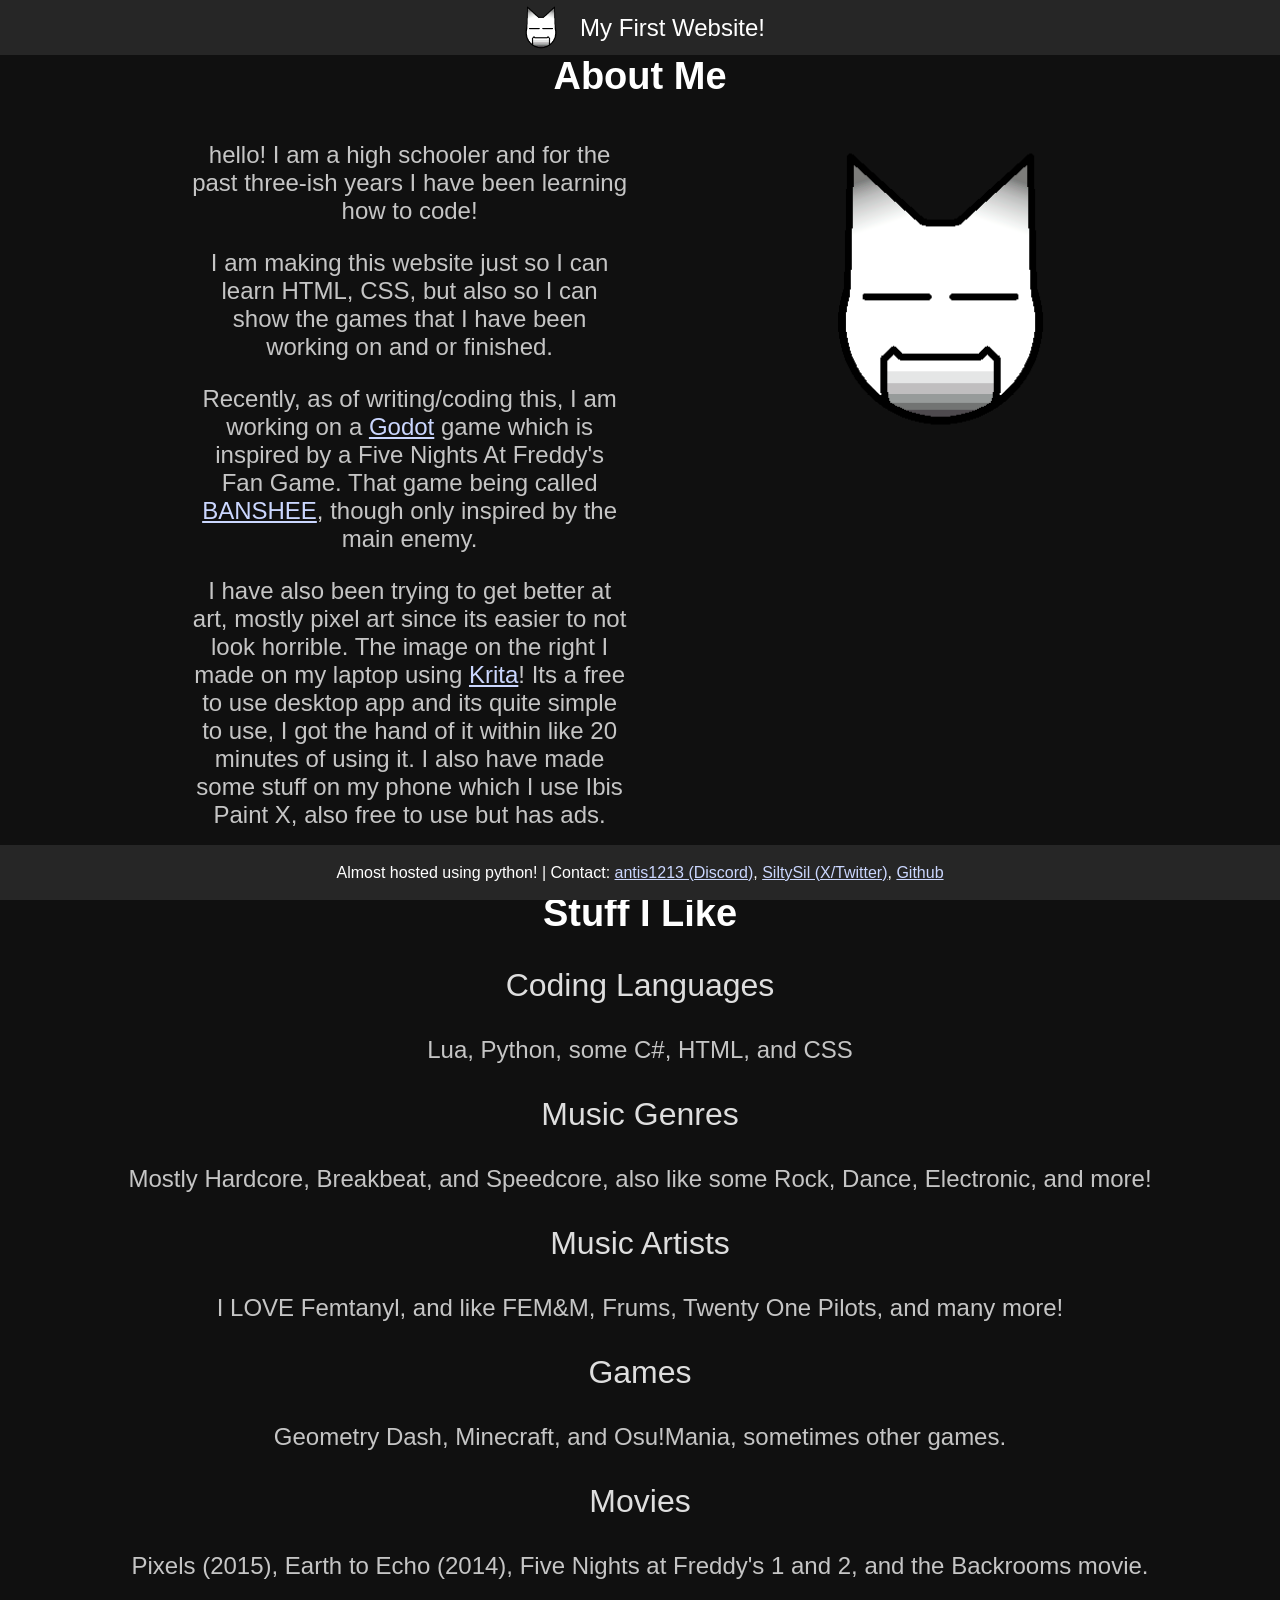
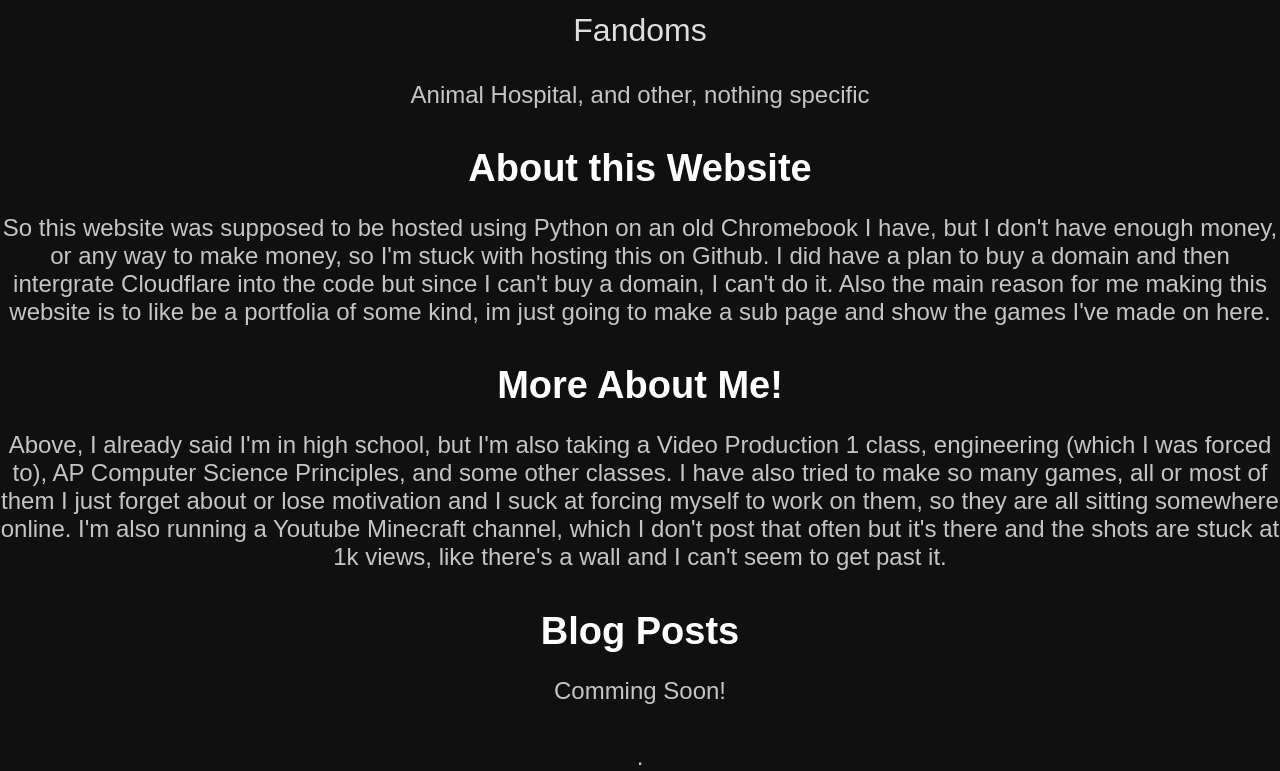
==== index.html @ 0671cbaa "Revise index.html with updated content Updated the content and structure of the index.html file, inc" ====
<!DOCTYPE html>
<html>
<head>
    <meta charset="UTF-8">
    <meta name="viewport" content="width=device-width, initial-scale=1.0">

    <link rel="stylesheet" href="home.css">

    <title>Siltrez A's Website</title>

    <meta name="description" content="My first website, made in Python!">
</head>

<body>
    <div id="top">
        <img src="images/random oc.png" alt="Website icon" id="titleIcon">
        <p>My First Website!</p>
    </div>

    <div id="main">
        <!-- about me section -->
        <p id="section_title"><strong>About Me</strong></p>
        <div id="about">
            <div id="about_left">
                <p>hello! I am a high schooler and for the past three-ish years I have been learning how to code!</p>
                <p>I am making this website just so I can learn HTML, CSS, but also so I can show the games that I have been working on and or finished.</p>
                <p>Recently, as of writing/coding this, I am working on a <a href="https://godotengine.org/" target="_blank">Godot</a> game which is inspired by a Five Nights At Freddy's Fan Game. That game being called <a href="https://kimarzuru.itch.io/banshee" target="_blank">BANSHEE</a>, though only inspired by the main enemy.</p>
                <p>I have also been trying to get better at art, mostly pixel art since its easier to not look horrible. The image on the right I made on my laptop using <a href="https://krita.org/en/" target="_blank">Krita</a>! Its a free to use desktop app and its quite simple to use, I got the hand of it within like 20 minutes of using it. I also have made some stuff on my phone which I use Ibis Paint X, also free to use but has ads.</p>
            </div>
            <div id="about_right">
                <img src="images/random oc.png" alt="random OC I made while coding this site."
                id="about_image">
            </div>
        </div>

        <!-- My favorites -->
         <div>
            <div id="small_spacer"></div>
            <p id="section_title"><strong>Stuff I Like</strong></p>

            <p id="likes_top">Coding Languages</p>
            <p id="likes_bottom">Lua, Python, some C#, HTML, and CSS</p>
            <p id="likes_top">Music Genres</p>
            <p id="likes_bottom">Mostly Hardcore, Breakbeat, and Speedcore, also like some Rock, Dance, Electronic, and more!</p>
            <p id="likes_top">Music Artists</p>
            <p id="likes_bottom">I LOVE Femtanyl, and like FEM&M, Frums, Twenty One Pilots, and many more!</p>
            <p id="likes_top">Games</p>
            <p id="likes_bottom">Geometry Dash, Minecraft, and Osu!Mania, sometimes other games.</p>
            <p id="likes_top">Movies</p>
            <p id="likes_bottom">Pixels (2015), Earth to Echo (2014), Five Nights at Freddy's 1 and 2, and the Backrooms movie.</p>
            <p id="likes_top">Fandoms</p>
            <p id="likes_bottom">Animal Hospital, and other, nothing specific</p>
         </div>

        <!-- About website -->
        <div>
            <div id="small_spacer"></div>
            <p id="section_title"><strong>About this Website</strong></p>

            <p id="about_website">So this website was supposed to be hosted using Python on an old Chromebook I have, but I don't have enough money, or any way to make money, so I'm stuck with hosting this on Github. I did have a plan to buy a domain and then intergrate Cloudflare into the code but since I can't buy a domain, I can't do it. Also the main reason for me making this website is to like be a portfolia of some kind, im just going to make a sub page and show the games I've made on here.</p>
        </div>
        <!-- more about me -->
        <div>
            <div id="small_spacer"></div>
            <p id="section_title"><strong>More About Me!</strong></p>

            <p id="likes_bottom">Above, I already said I'm in high school, but I'm also taking a Video Production 1 class, engineering (which I was forced to), AP Computer Science Principles, and some other classes. I have also tried to make so many games, all or most of them I just forget about or lose motivation and I suck at forcing myself to work on them, so they are all sitting somewhere online. I'm also running a Youtube Minecraft channel, which I don't post that often but it's there and the shots are stuck at 1k views, like there's a wall and I can't seem to get past it.</p>
        </div>

         <!-- blog posts -->
        <div>
            <div id="small_spacer"></div>
            <p id="section_title"><strong>Blog Posts</strong></p>
            <p id="coming_soon">Comming Soon!</p>
        </div>
        <div id="small_spacer"></div>
        <p>.</p>
    </div>

    <div id="bottom">
        <p>Almost hosted using python! | Contact: <a href="https://discord.com/users/1342508333332172936" target="_blank">antis1213 (Discord)</a>, <a href="https://x.com/SiltySil" target="_blank">SiltySil (X/Twitter)</a>, <a href="https://github.com/siltreza-code" target="_blank">Github</a></p>
    </div>
</body>

</html>
---- home.css ----
html {
    margin: 0;
    padding: 0;
    height: 100%;
    width: 100%;
    text-align: center;
}

body {
    margin: 0;
    padding: 0;

    font-family: 'Lucida Sans', 'Lucida Sans Regular', 'Lucida Grande', 'Lucida Sans Unicode', Geneva, Verdana, sans-serif;
}

#top {
    display: flex;
    position: fixed;
    background-color: #262626;
    color: white;
    z-index: 1000;

    top: 0;
    left: 0;
    width: 100%;
    height: 55px;

    align-items: center;
    justify-content: center;
    font-size: 24px;
}

#titleIcon {
    height: 95%;
    width: auto;
    margin-right: 1%;
}

#main {
    background-color: #101010;

    margin-top: 55px;
    margin-bottom: 55px;
    left: 0;
    width: 100%;

    font-size: 24px;
    color: #c5c5c5;
}

#about {
    display: flex;
    align-items: flex-start;
    width: 100%;
}

#about_left {
    margin-left: 15%;
    max-width: 34%;
}

#about_right {
    width: 49%;
    height: auto;
}

#about_image {
    width: 55%;
    height: auto;
}

#bottom {
    display: flex;
    position: fixed;
    background-color: #262626;
    color: white;
    z-index: 1000;

    bottom: 0;
    left: 0;
    width: 100%;
    height: 55px;

    align-items: center;
    justify-content: center;
    font-size: 16px;
}

#spacer {
    margin-top: 8%;
    margin-bottom: 8%;
}

#small_spacer {
    margin-top: 3%;
    margin-bottom: 3%;
}

#comming_soon {
    font-size: 24px;
    margin-bottom: 10%;
    color: #c5c5c5;
}

#section_title {
    font-size: 38px;
    color: #ffffff;

    margin-top: 1.5%;
    margin-bottom: 1.5%;
}

#likes_top {
    color: #dedede;
    font-size: 32px;
}

#likes_bottom {
    color: #c5c5c5;
    font-size: 24px;
}

a {
    color: rgb(203, 215, 255);
}
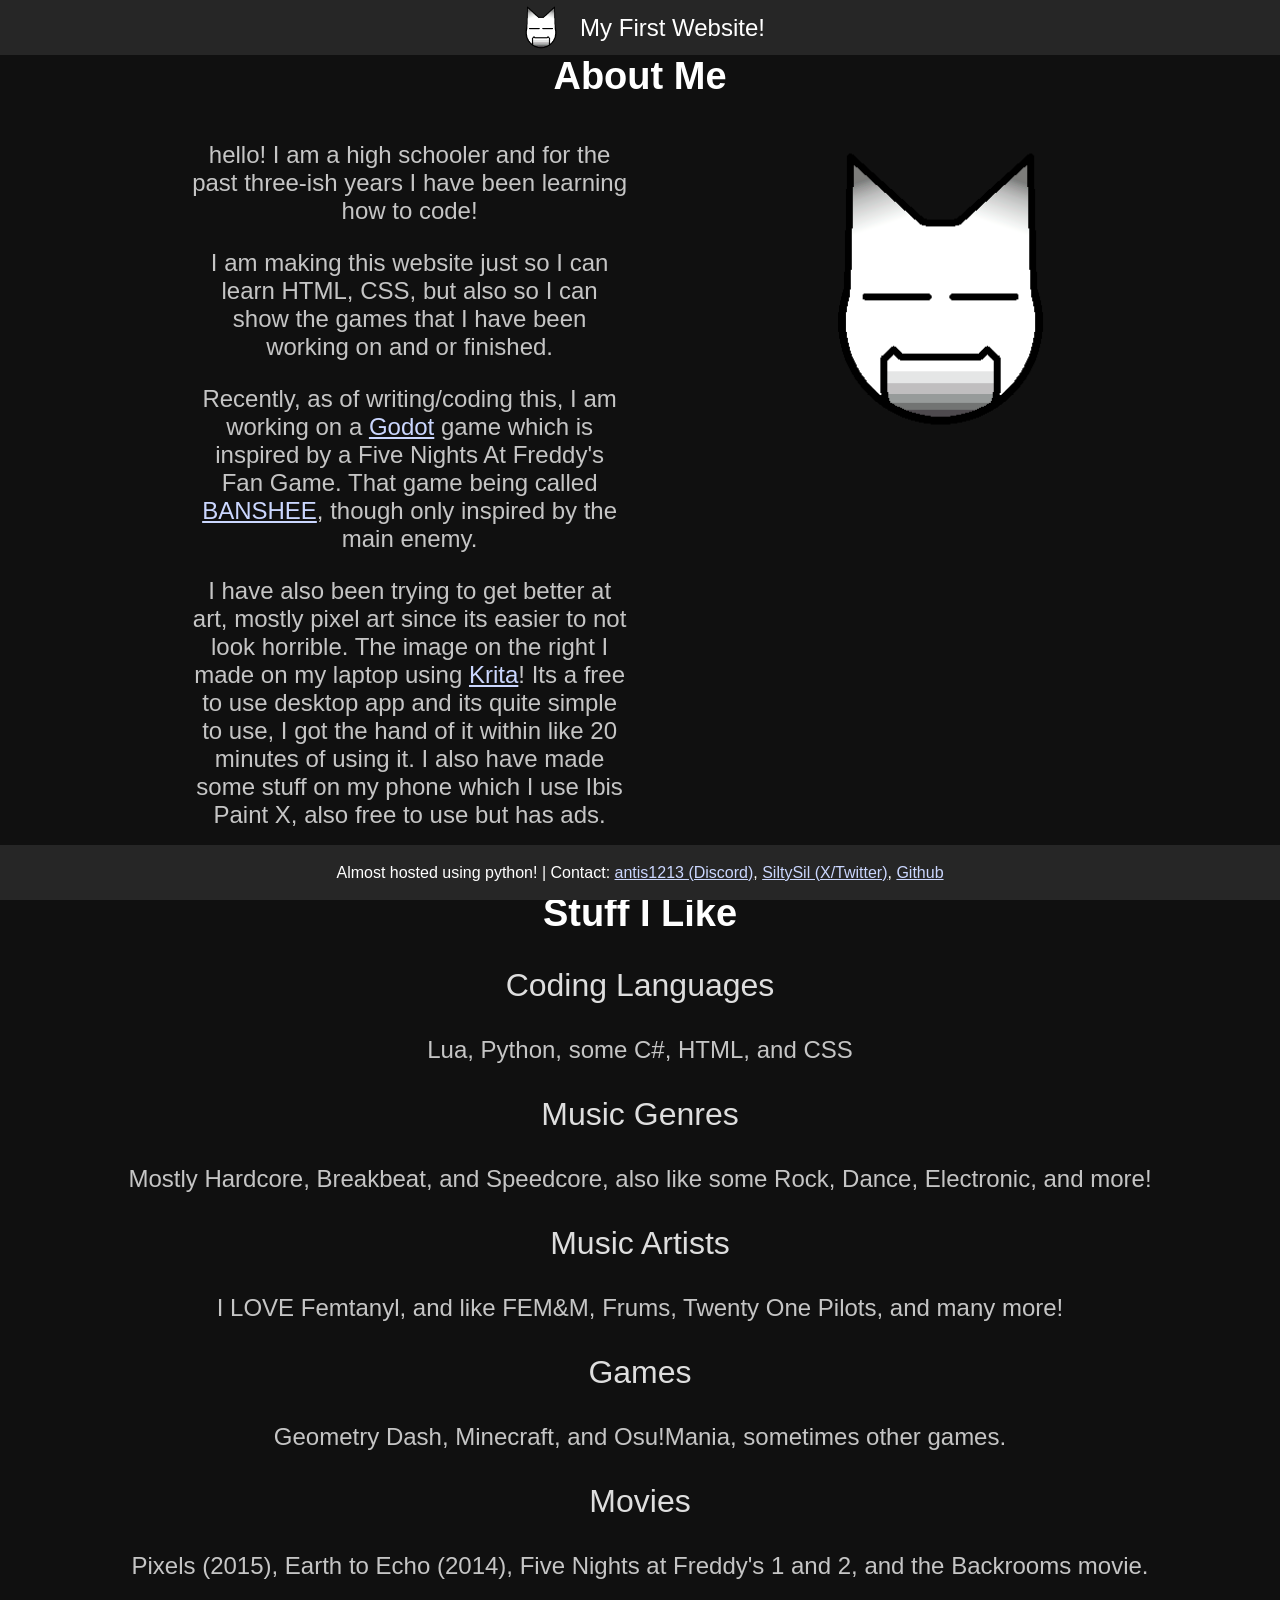
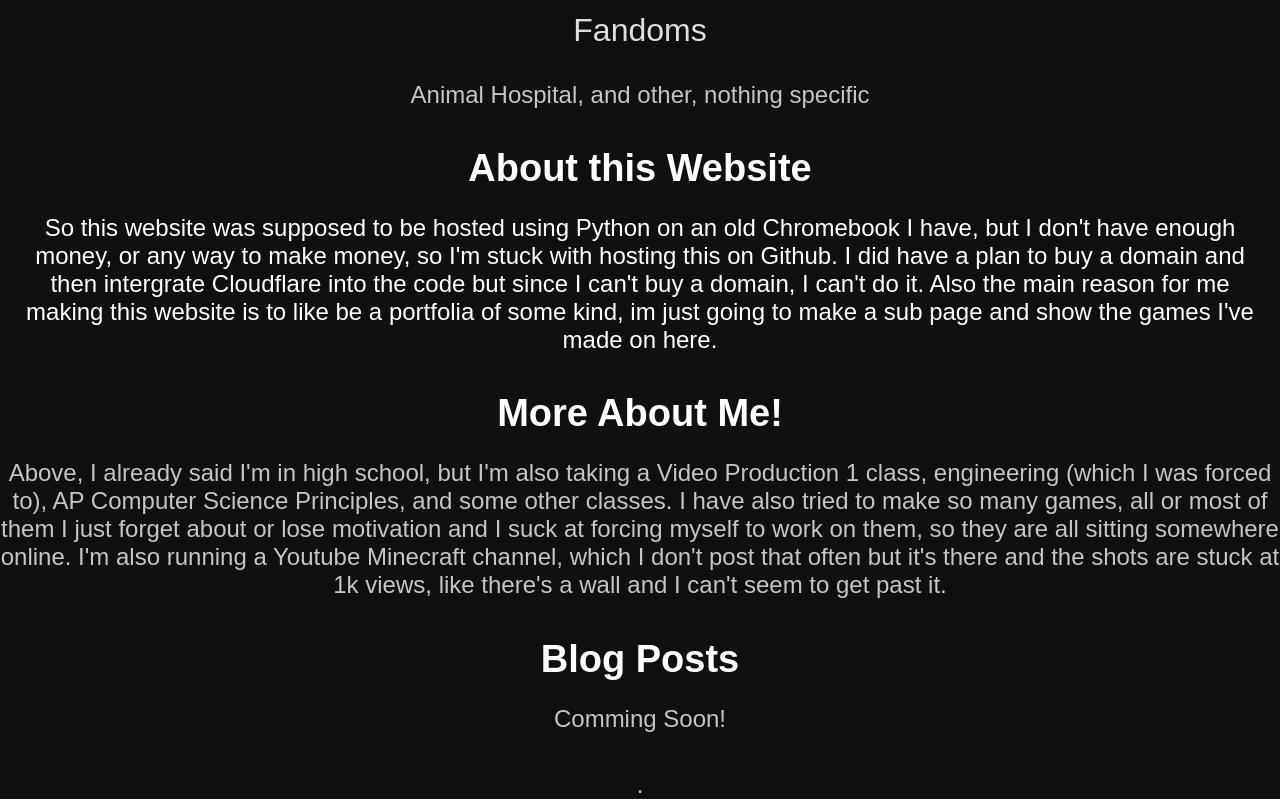
==== commit c6b5b7db: "added some small stuff" ====
--- a/index.html
+++ b/index.html
@@ -4,11 +4,11 @@
     <meta charset="UTF-8">
     <meta name="viewport" content="width=device-width, initial-scale=1.0">
 
-    <link rel="stylesheet" href="home.css">
+    <link rel="stylesheet" href="index.css">
 
     <title>Siltrez A's Website</title>
 
-    <meta name="description" content="My first website, made in Python!">
+    <meta name="description" content="My first website, made for me">
 </head>
 
 <body>
--- a/index.css
+++ b/index.css
@@ -0,0 +1,131 @@
+html {
+    margin: 0;
+    padding: 0;
+    height: 100%;
+    width: 100%;
+    text-align: center;
+}
+
+body {
+    margin: 0;
+    padding: 0;
+
+    font-family: 'Lucida Sans', 'Lucida Sans Regular', 'Lucida Grande', 'Lucida Sans Unicode', Geneva, Verdana, sans-serif;
+}
+
+#top {
+    display: flex;
+    position: fixed;
+    background-color: #262626;
+    color: white;
+    z-index: 1000;
+
+    top: 0;
+    left: 0;
+    width: 100%;
+    height: 55px;
+
+    align-items: center;
+    justify-content: center;
+    font-size: 24px;
+}
+
+#titleIcon {
+    height: 95%;
+    width: auto;
+    margin-right: 1%;
+}
+
+#main {
+    background-color: #101010;
+
+    margin-top: 55px;
+    margin-bottom: 55px;
+    left: 0;
+    width: 100%;
+
+    font-size: 24px;
+    color: #c5c5c5;
+}
+
+#about {
+    display: flex;
+    align-items: flex-start;
+    width: 100%;
+}
+
+#about_left {
+    margin-left: 15%;
+    max-width: 34%;
+}
+
+#about_right {
+    width: 49%;
+    height: auto;
+}
+
+#about_image {
+    width: 55%;
+    height: auto;
+}
+
+#bottom {
+    display: flex;
+    position: fixed;
+    background-color: #262626;
+    color: white;
+    z-index: 1000;
+
+    bottom: 0;
+    left: 0;
+    width: 100%;
+    height: 55px;
+
+    align-items: center;
+    justify-content: center;
+    font-size: 16px;
+}
+
+#spacer {
+    margin-top: 8%;
+    margin-bottom: 8%;
+}
+
+#small_spacer {
+    margin-top: 3%;
+    margin-bottom: 3%;
+}
+
+#comming_soon {
+    font-size: 24px;
+    margin-bottom: 10%;
+    color: #c5c5c5;
+}
+
+#section_title {
+    font-size: 38px;
+    color: #ffffff;
+
+    margin-top: 1.5%;
+    margin-bottom: 1.5%;
+}
+
+#likes_top {
+    color: #dedede;
+    font-size: 32px;
+}
+
+#likes_bottom {
+    color: #c5c5c5;
+    font-size: 24px;
+}
+
+#about_website {
+    color: #ffffff;
+    margin-left: 1.5%;
+    margin-right: 1.5%;
+}
+
+a {
+    color: rgb(203, 215, 255);
+}
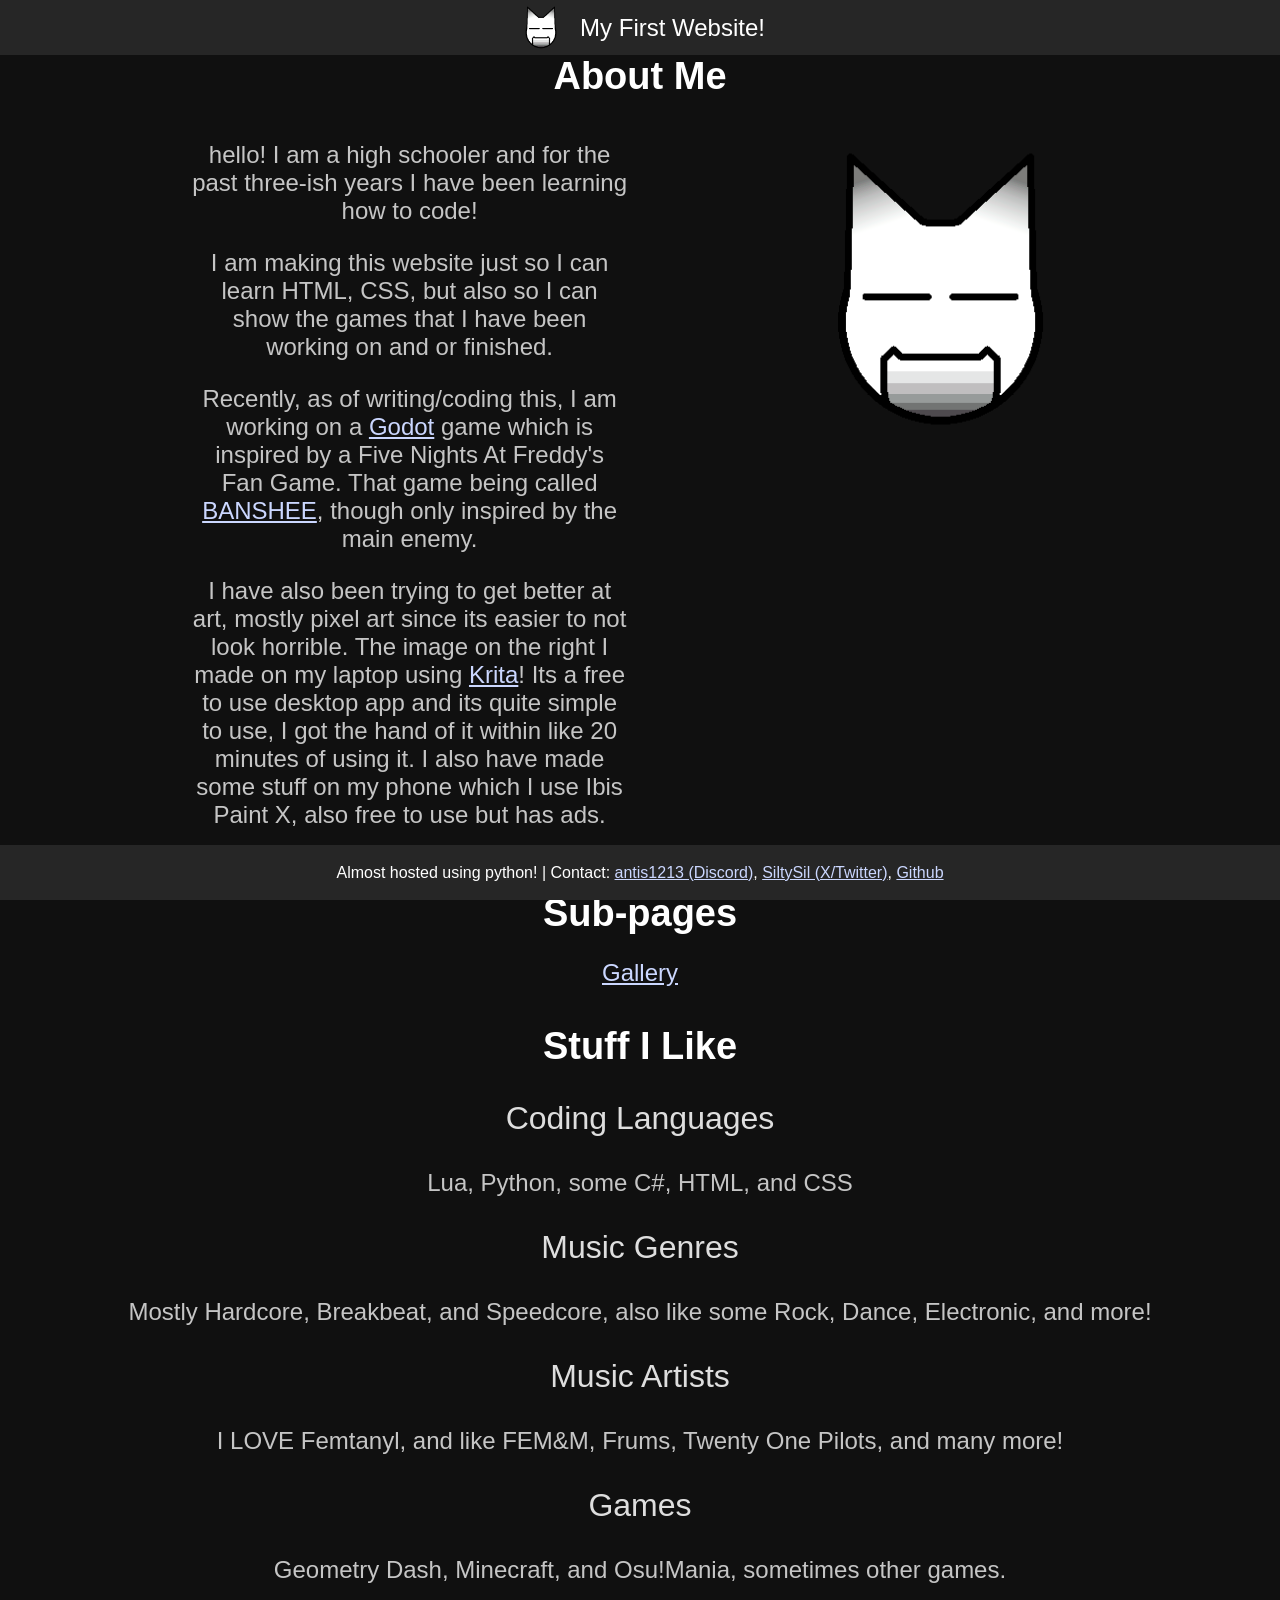
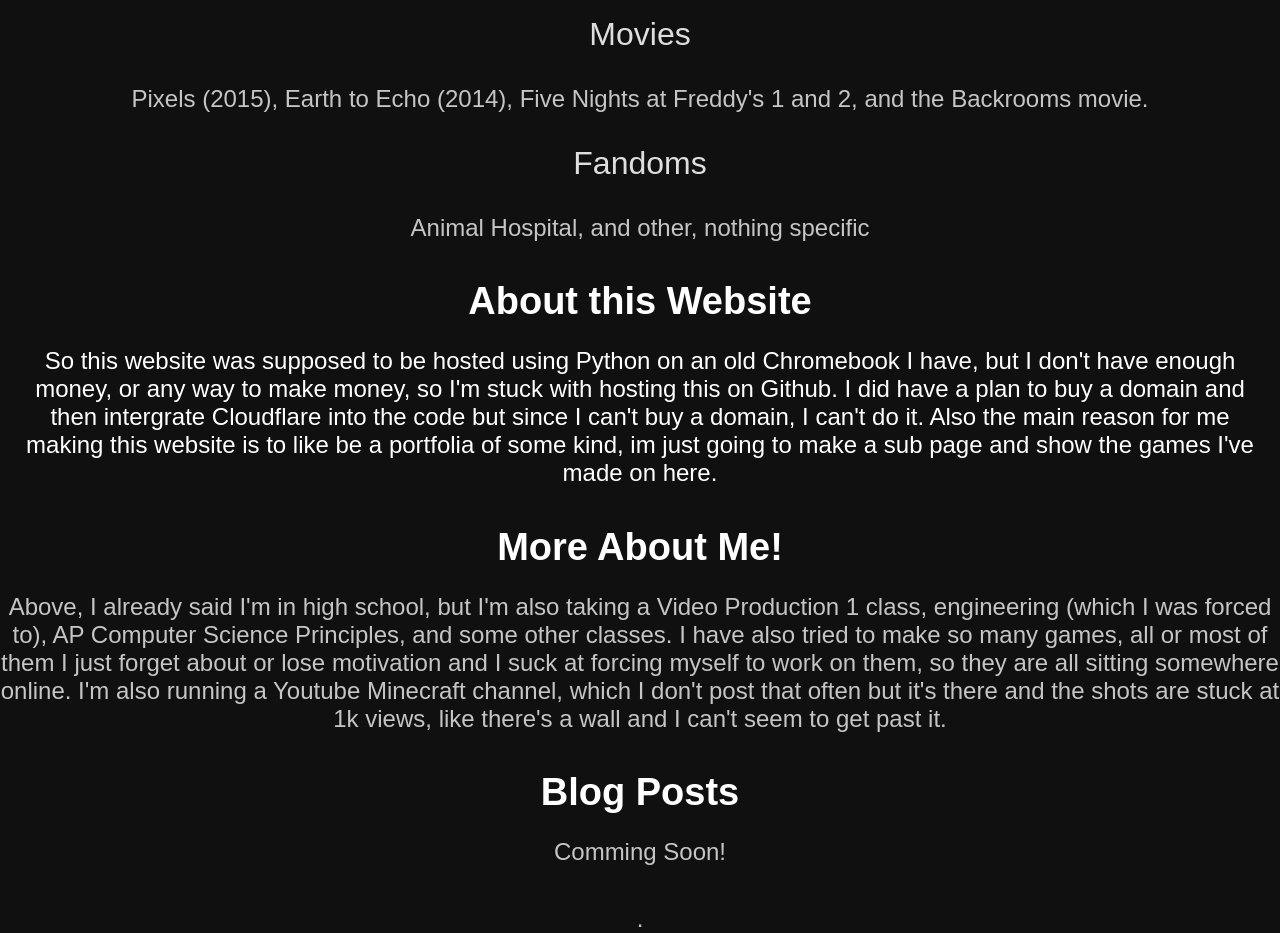
==== commit d749dfab: "updated more of it" ====
--- a/index.html
+++ b/index.html
@@ -31,6 +31,14 @@
                 <img src="images/random oc.png" alt="random OC I made while coding this site."
                 id="about_image">
             </div>
+        </div>
+
+        <!-- Sub pages -->
+        <div>
+            <div id="small_spacer"></div>
+            <p id="section_title"><strong>Sub-pages</strong></p>
+            
+            <p><a href="./gallery/">Gallery</a></p>
         </div>
 
         <!-- My favorites -->
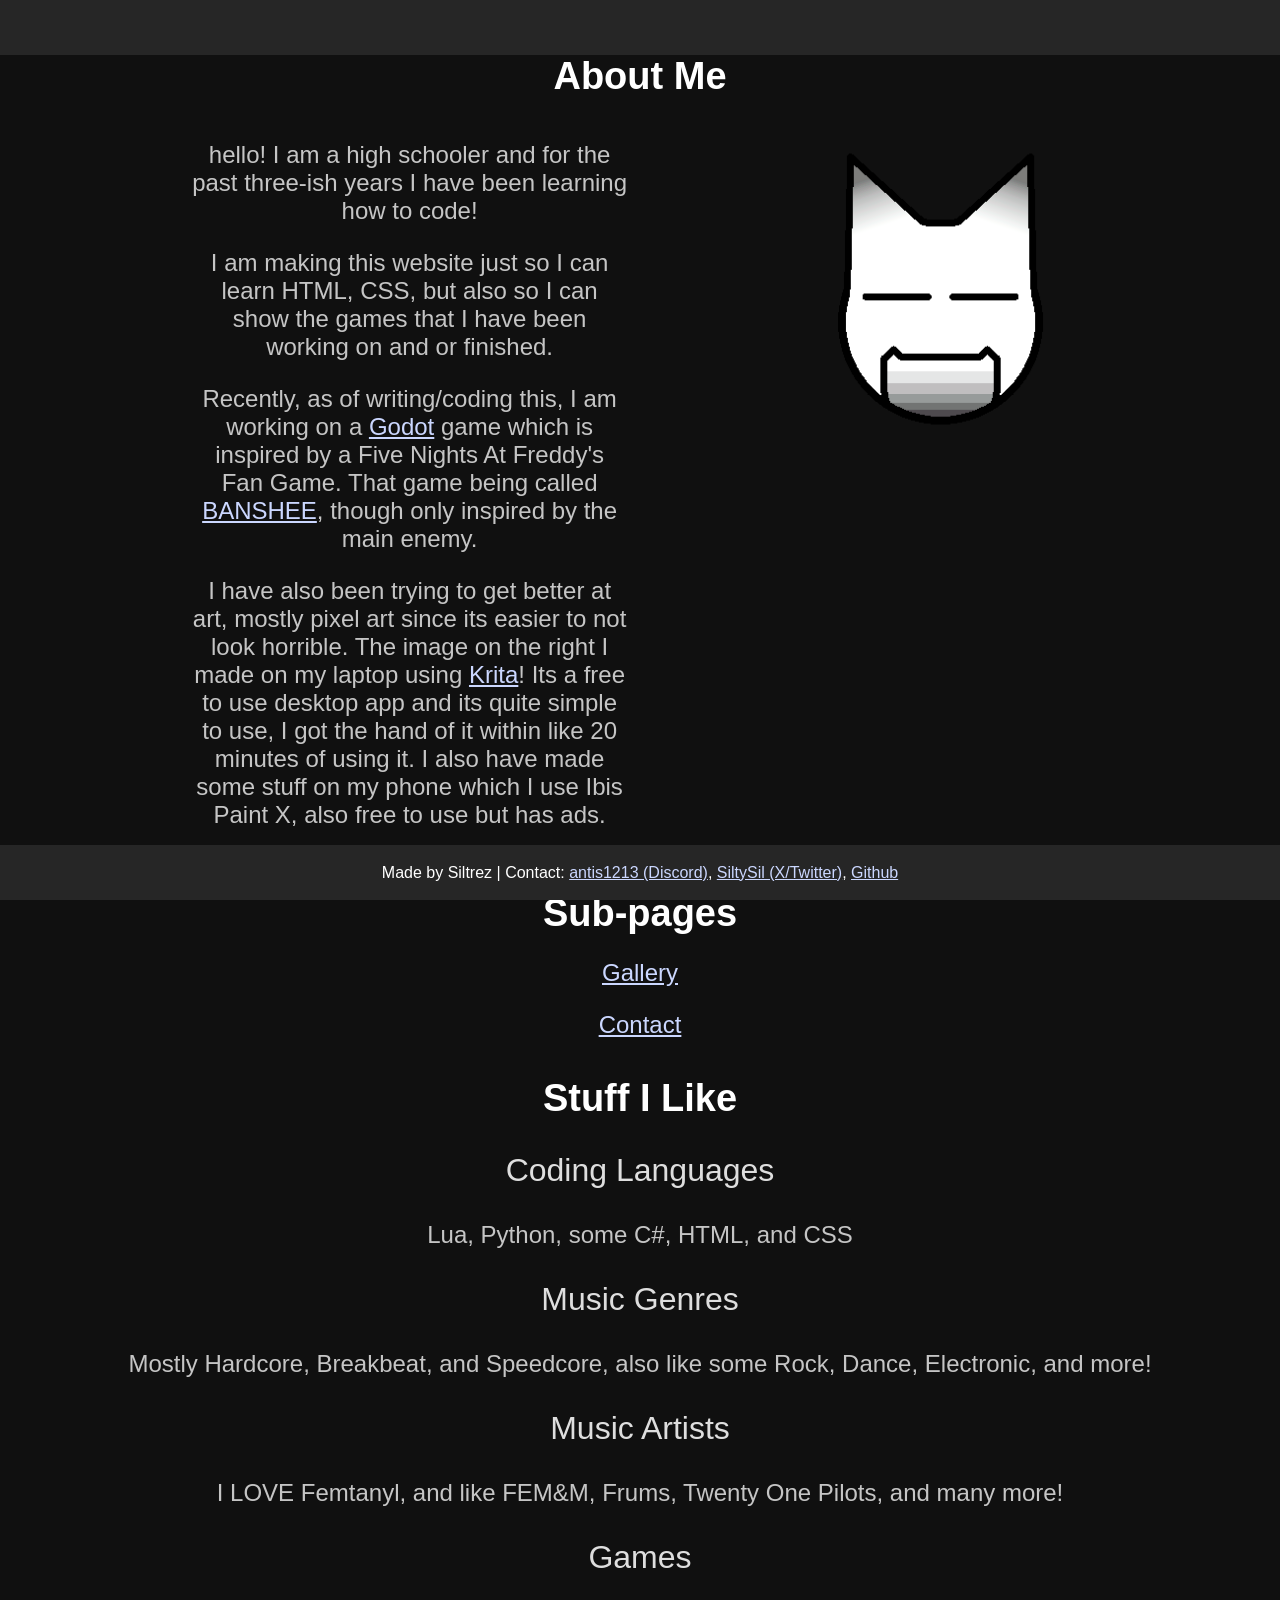
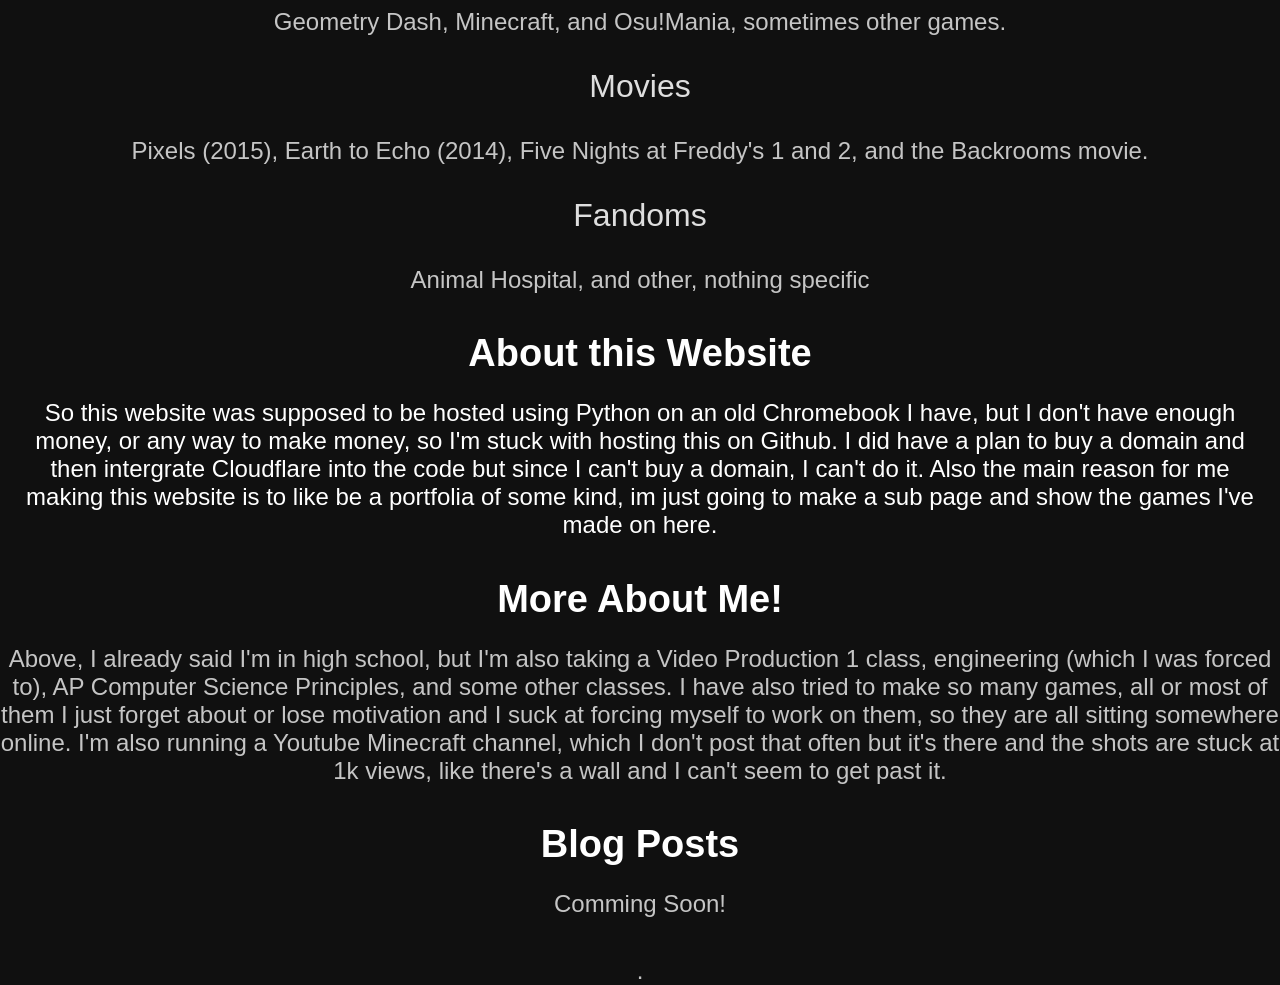
==== commit 1eefe9e0: "updated contact form and some small additions" ====
--- a/index.html
+++ b/index.html
@@ -13,8 +13,6 @@
 
 <body>
     <div id="top">
-        <img src="images/random oc.png" alt="Website icon" id="titleIcon">
-        <p>My First Website!</p>
     </div>
 
     <div id="main">
@@ -39,6 +37,7 @@
             <p id="section_title"><strong>Sub-pages</strong></p>
             
             <p><a href="./gallery/">Gallery</a></p>
+            <p><a href="./contact/">Contact</a></p>
         </div>
 
         <!-- My favorites -->
@@ -86,7 +85,7 @@
     </div>
 
     <div id="bottom">
-        <p>Almost hosted using python! | Contact: <a href="https://discord.com/users/1342508333332172936" target="_blank">antis1213 (Discord)</a>, <a href="https://x.com/SiltySil" target="_blank">SiltySil (X/Twitter)</a>, <a href="https://github.com/siltreza-code" target="_blank">Github</a></p>
+        <p>Made by Siltrez | Contact: <a href="https://discord.com/users/1342508333332172936" target="_blank">antis1213 (Discord)</a>, <a href="https://x.com/SiltySil" target="_blank">SiltySil (X/Twitter)</a>, <a href="https://github.com/siltreza-code" target="_blank">Github</a></p>
     </div>
 </body>
 
--- a/index.css
+++ b/index.css
@@ -9,6 +9,7 @@
 body {
     margin: 0;
     padding: 0;
+    color: #262626;
 
     font-family: 'Lucida Sans', 'Lucida Sans Regular', 'Lucida Grande', 'Lucida Sans Unicode', Geneva, Verdana, sans-serif;
 }
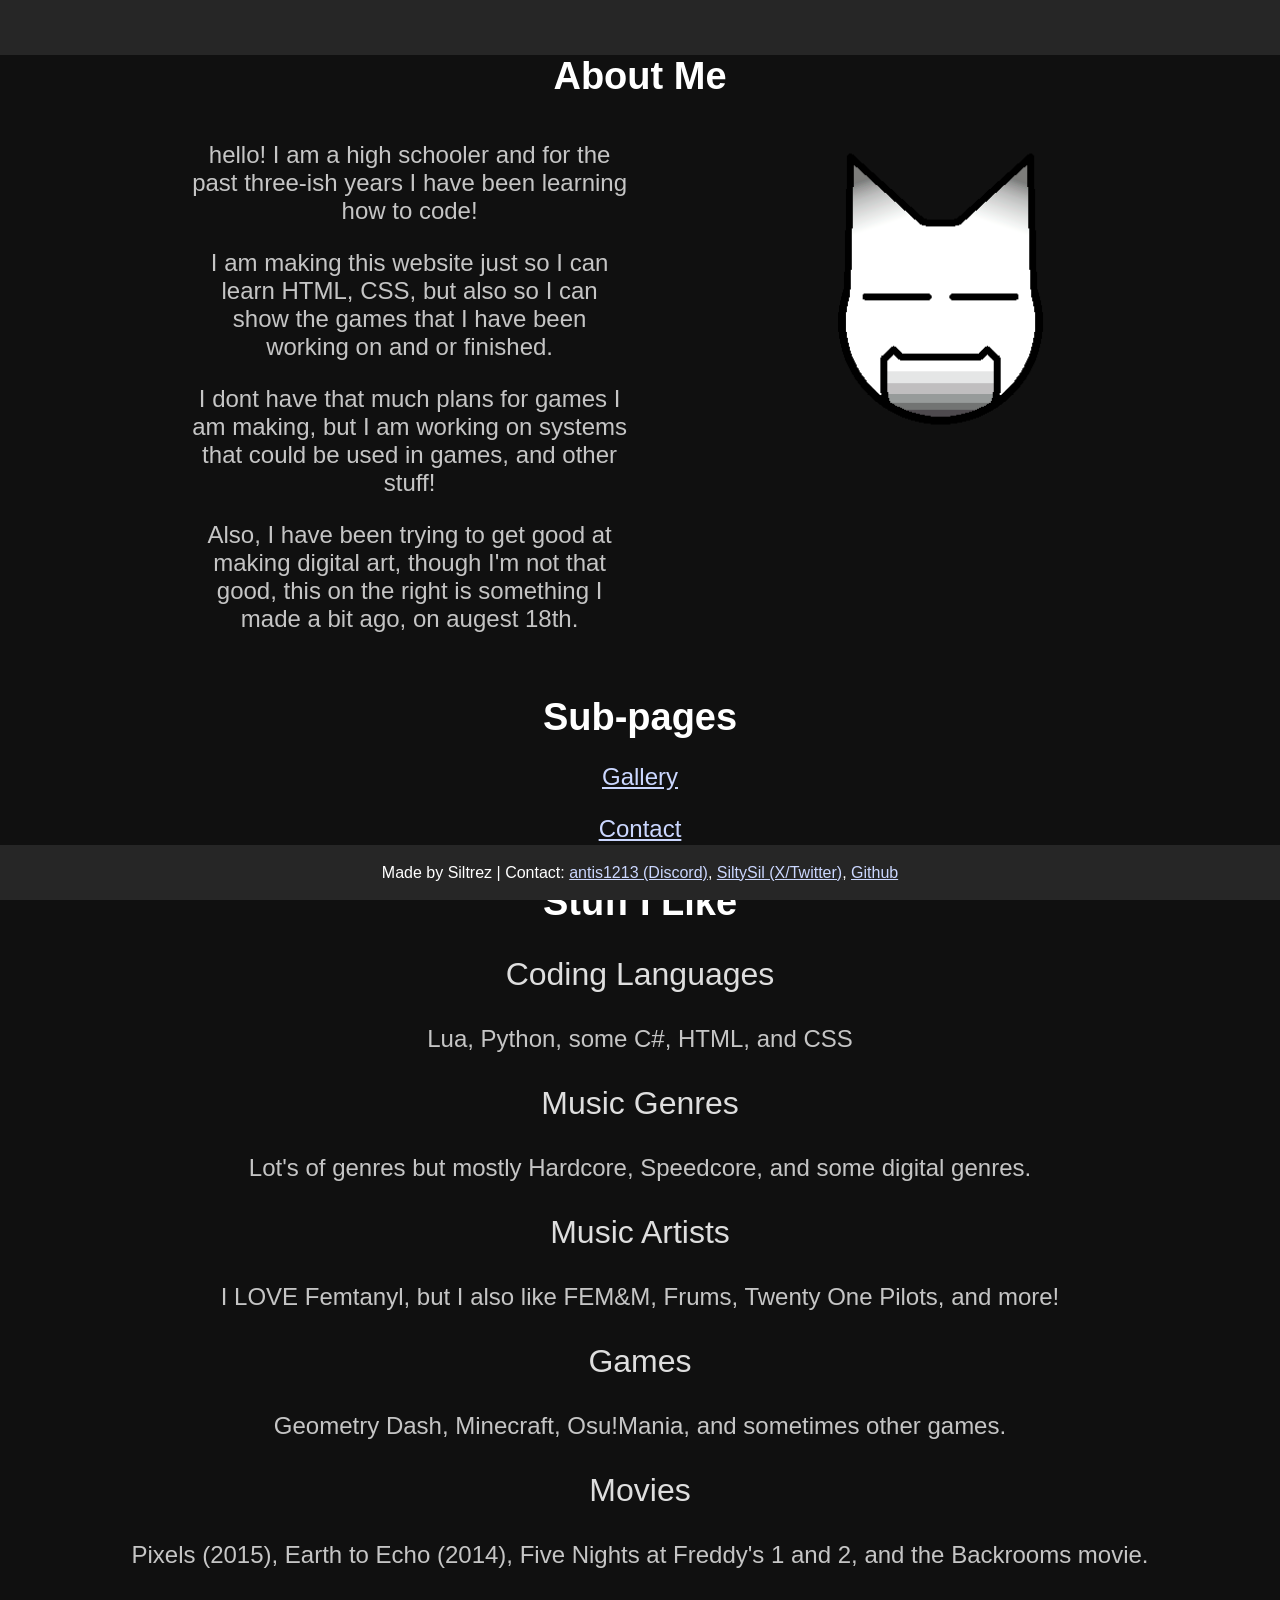
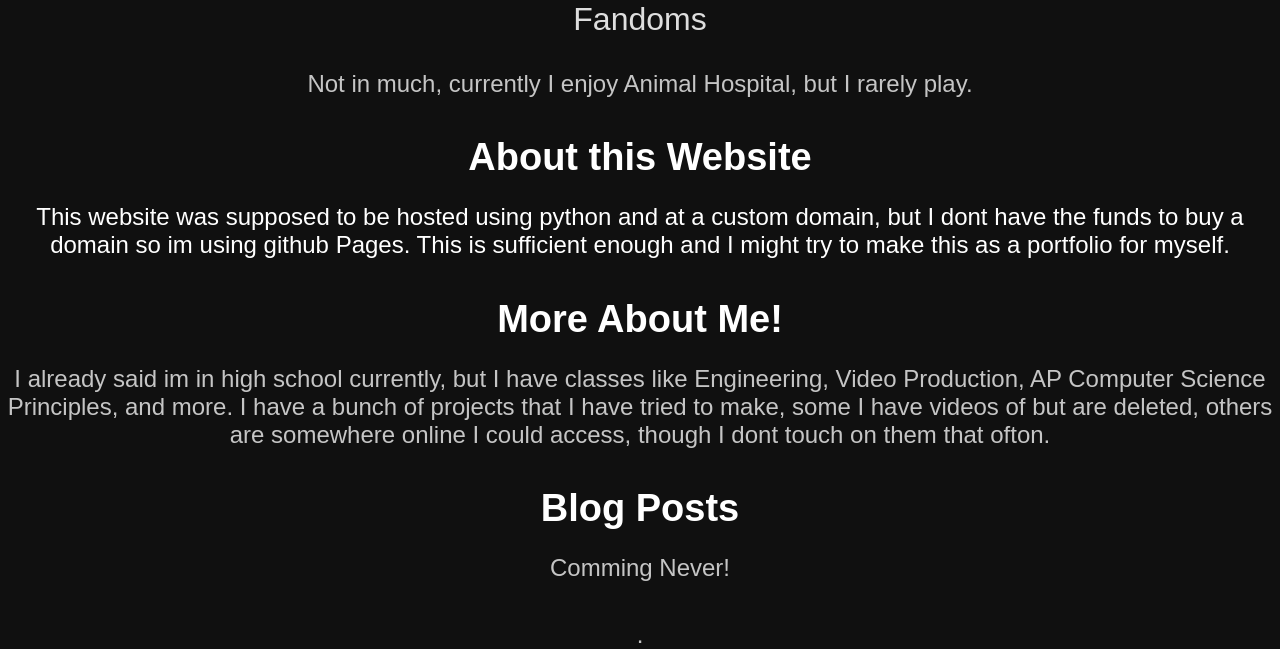
==== commit 18136f5e: "Updated home page" ====
--- a/index.html
+++ b/index.html
@@ -22,8 +22,8 @@
             <div id="about_left">
                 <p>hello! I am a high schooler and for the past three-ish years I have been learning how to code!</p>
                 <p>I am making this website just so I can learn HTML, CSS, but also so I can show the games that I have been working on and or finished.</p>
-                <p>Recently, as of writing/coding this, I am working on a <a href="https://godotengine.org/" target="_blank">Godot</a> game which is inspired by a Five Nights At Freddy's Fan Game. That game being called <a href="https://kimarzuru.itch.io/banshee" target="_blank">BANSHEE</a>, though only inspired by the main enemy.</p>
-                <p>I have also been trying to get better at art, mostly pixel art since its easier to not look horrible. The image on the right I made on my laptop using <a href="https://krita.org/en/" target="_blank">Krita</a>! Its a free to use desktop app and its quite simple to use, I got the hand of it within like 20 minutes of using it. I also have made some stuff on my phone which I use Ibis Paint X, also free to use but has ads.</p>
+                <p>I dont have that much plans for games I am making, but I am working on systems that could be used in games, and other stuff!</p>
+                <p>Also, I have been trying to get good at making digital art, though I'm not that good, this on the right is something I made a bit ago, on augest 18th.</p>
             </div>
             <div id="about_right">
                 <img src="images/random oc.png" alt="random OC I made while coding this site."
@@ -48,15 +48,15 @@
             <p id="likes_top">Coding Languages</p>
             <p id="likes_bottom">Lua, Python, some C#, HTML, and CSS</p>
             <p id="likes_top">Music Genres</p>
-            <p id="likes_bottom">Mostly Hardcore, Breakbeat, and Speedcore, also like some Rock, Dance, Electronic, and more!</p>
+            <p id="likes_bottom">Lot's of genres but mostly Hardcore, Speedcore, and some digital genres.</p>
             <p id="likes_top">Music Artists</p>
-            <p id="likes_bottom">I LOVE Femtanyl, and like FEM&M, Frums, Twenty One Pilots, and many more!</p>
+            <p id="likes_bottom">I LOVE Femtanyl, but I also like FEM&M, Frums, Twenty One Pilots, and more!</p>
             <p id="likes_top">Games</p>
-            <p id="likes_bottom">Geometry Dash, Minecraft, and Osu!Mania, sometimes other games.</p>
+            <p id="likes_bottom">Geometry Dash, Minecraft, Osu!Mania, and sometimes other games.</p>
             <p id="likes_top">Movies</p>
             <p id="likes_bottom">Pixels (2015), Earth to Echo (2014), Five Nights at Freddy's 1 and 2, and the Backrooms movie.</p>
             <p id="likes_top">Fandoms</p>
-            <p id="likes_bottom">Animal Hospital, and other, nothing specific</p>
+            <p id="likes_bottom">Not in much, currently I enjoy Animal Hospital, but I rarely play.</p>
          </div>
 
         <!-- About website -->
@@ -64,21 +64,21 @@
             <div id="small_spacer"></div>
             <p id="section_title"><strong>About this Website</strong></p>
 
-            <p id="about_website">So this website was supposed to be hosted using Python on an old Chromebook I have, but I don't have enough money, or any way to make money, so I'm stuck with hosting this on Github. I did have a plan to buy a domain and then intergrate Cloudflare into the code but since I can't buy a domain, I can't do it. Also the main reason for me making this website is to like be a portfolia of some kind, im just going to make a sub page and show the games I've made on here.</p>
+            <p id="about_website">This website was supposed to be hosted using python and at a custom domain, but I dont have the funds to buy a domain so im using github Pages. This is sufficient enough and I might try to make this as a portfolio for myself.</p>
         </div>
         <!-- more about me -->
         <div>
             <div id="small_spacer"></div>
             <p id="section_title"><strong>More About Me!</strong></p>
 
-            <p id="likes_bottom">Above, I already said I'm in high school, but I'm also taking a Video Production 1 class, engineering (which I was forced to), AP Computer Science Principles, and some other classes. I have also tried to make so many games, all or most of them I just forget about or lose motivation and I suck at forcing myself to work on them, so they are all sitting somewhere online. I'm also running a Youtube Minecraft channel, which I don't post that often but it's there and the shots are stuck at 1k views, like there's a wall and I can't seem to get past it.</p>
+            <p id="likes_bottom">I already said im in high school currently, but I have classes like Engineering, Video Production, AP Computer Science Principles, and more. I have a bunch of projects that I have tried to make, some I have videos of but are deleted, others are somewhere online I could access, though I dont touch on them that ofton.</p>
         </div>
 
          <!-- blog posts -->
         <div>
             <div id="small_spacer"></div>
             <p id="section_title"><strong>Blog Posts</strong></p>
-            <p id="coming_soon">Comming Soon!</p>
+            <p id="coming_soon">Comming Never!</p>
         </div>
         <div id="small_spacer"></div>
         <p>.</p>
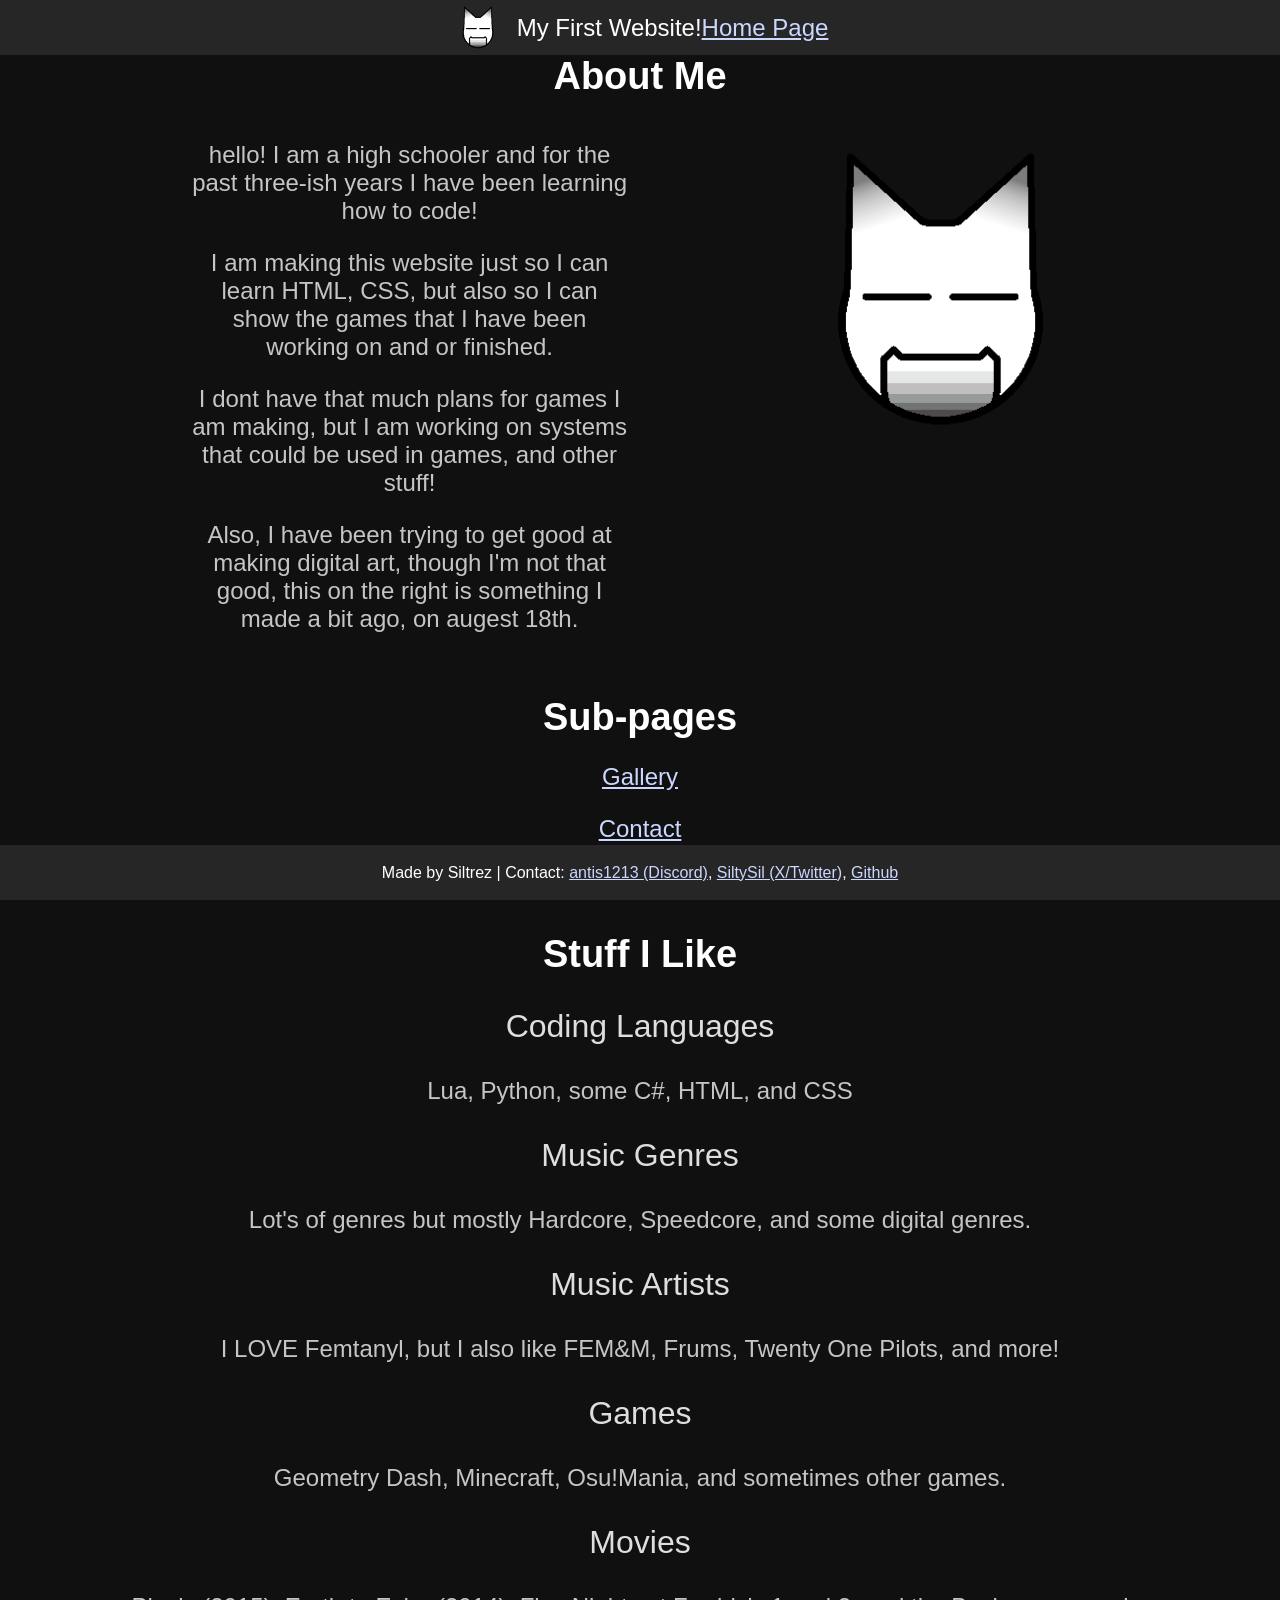
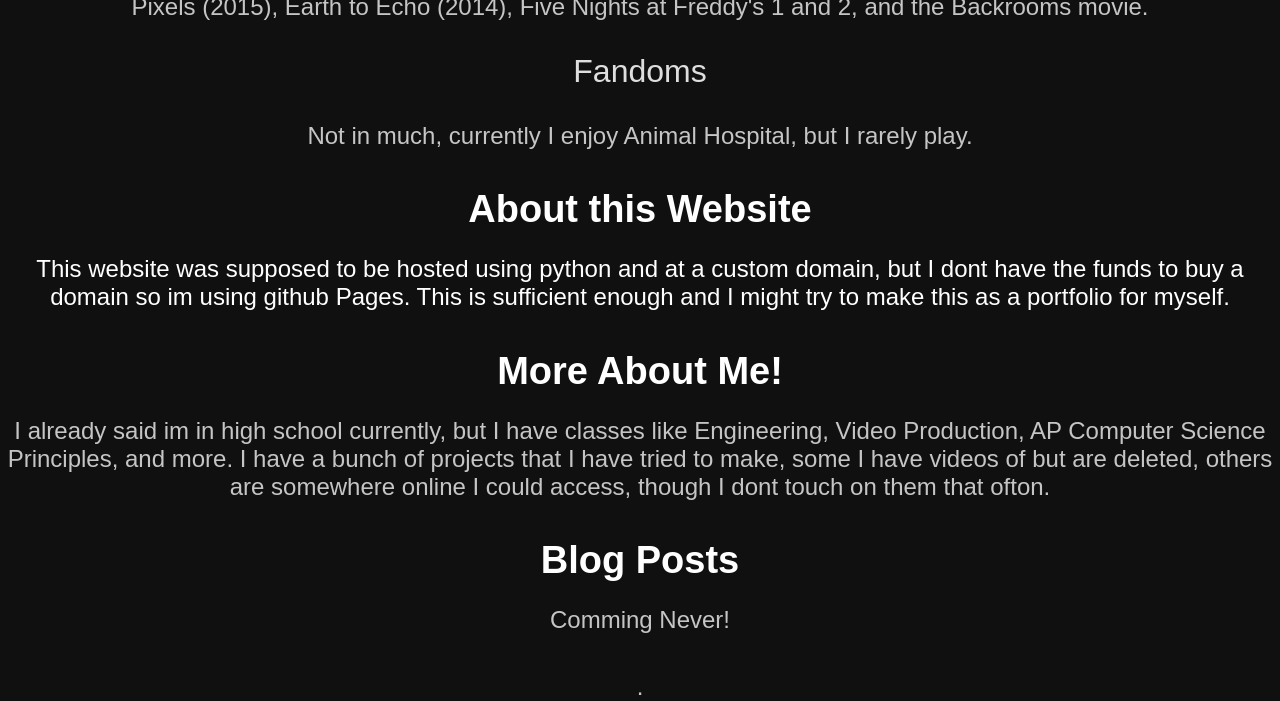
==== commit 5b0b9b3e: "Added simple OC trauma generator" ====
--- a/index.html
+++ b/index.html
@@ -13,6 +13,9 @@
 
 <body>
     <div id="top">
+        <img src="../images/random oc.png" alt="Website icon" id="titleIcon">
+        <p>My First Website! </p>
+        <a href=".."><p>Home Page</p></a>
     </div>
 
     <div id="main">
@@ -38,6 +41,7 @@
             
             <p><a href="./gallery/">Gallery</a></p>
             <p><a href="./contact/">Contact</a></p>
+            <p><a href="./traumaGen/">OC Trauma Gen</a></p>
         </div>
 
         <!-- My favorites -->
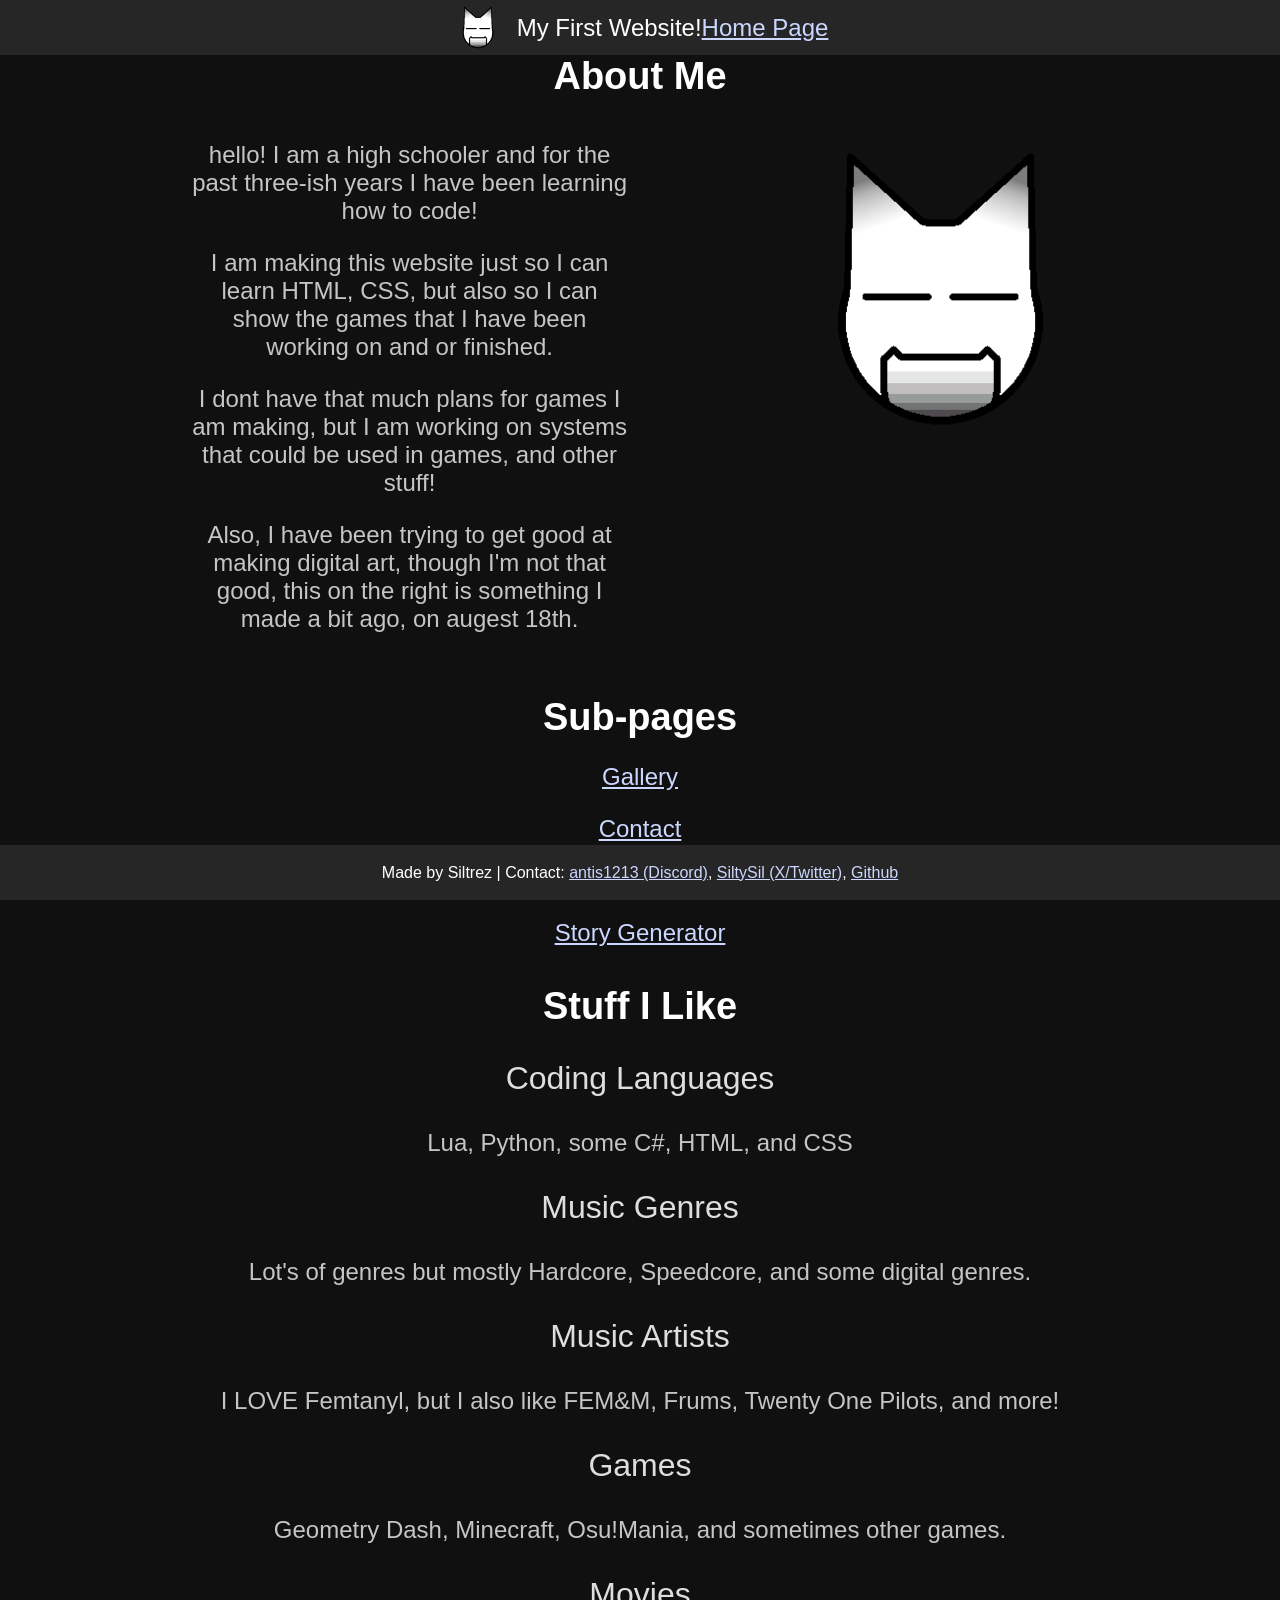
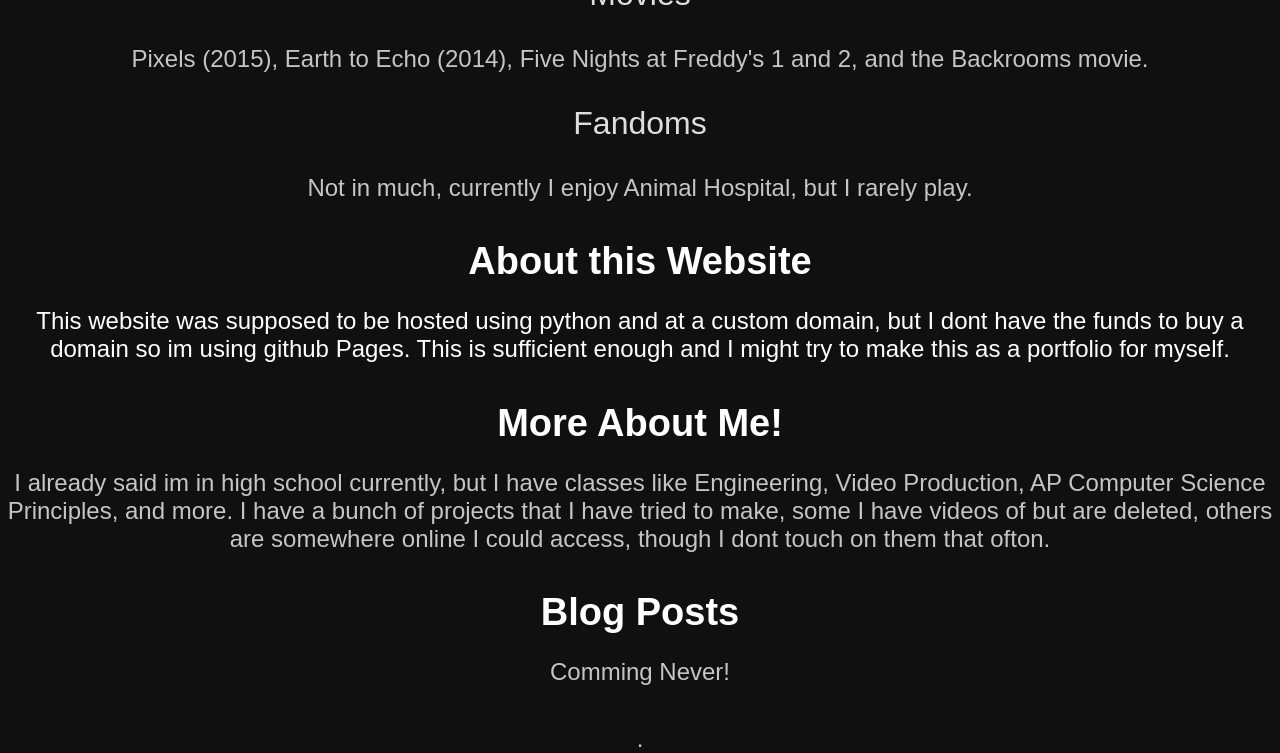
==== commit 51477020: "added a story generator part" ====
--- a/index.html
+++ b/index.html
@@ -41,7 +41,8 @@
             
             <p><a href="./gallery/">Gallery</a></p>
             <p><a href="./contact/">Contact</a></p>
-            <p><a href="./traumaGen/">OC Trauma Gen</a></p>
+            <p><a href="./traumaGen/">OC Trauma Generator</a></p>
+            <p><a href="./storyGen/">Story Generator</a></p>
         </div>
 
         <!-- My favorites -->
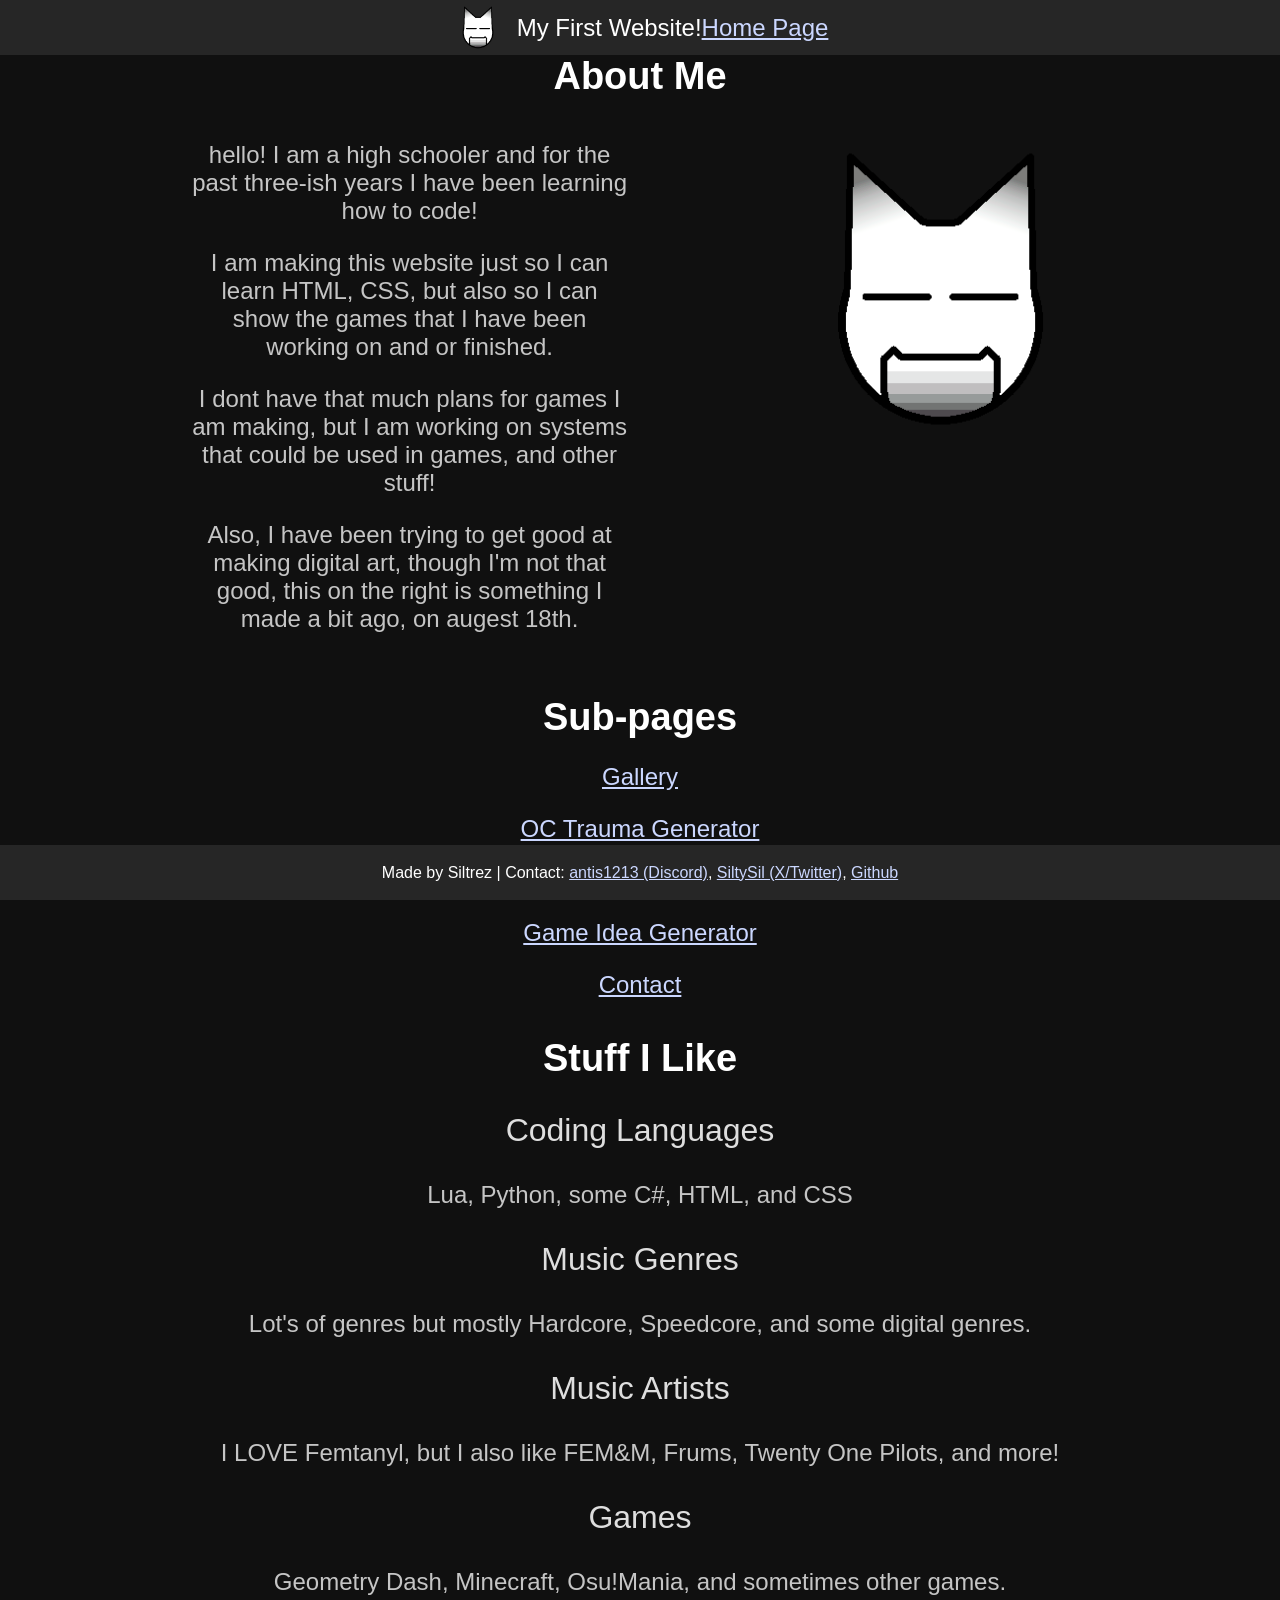
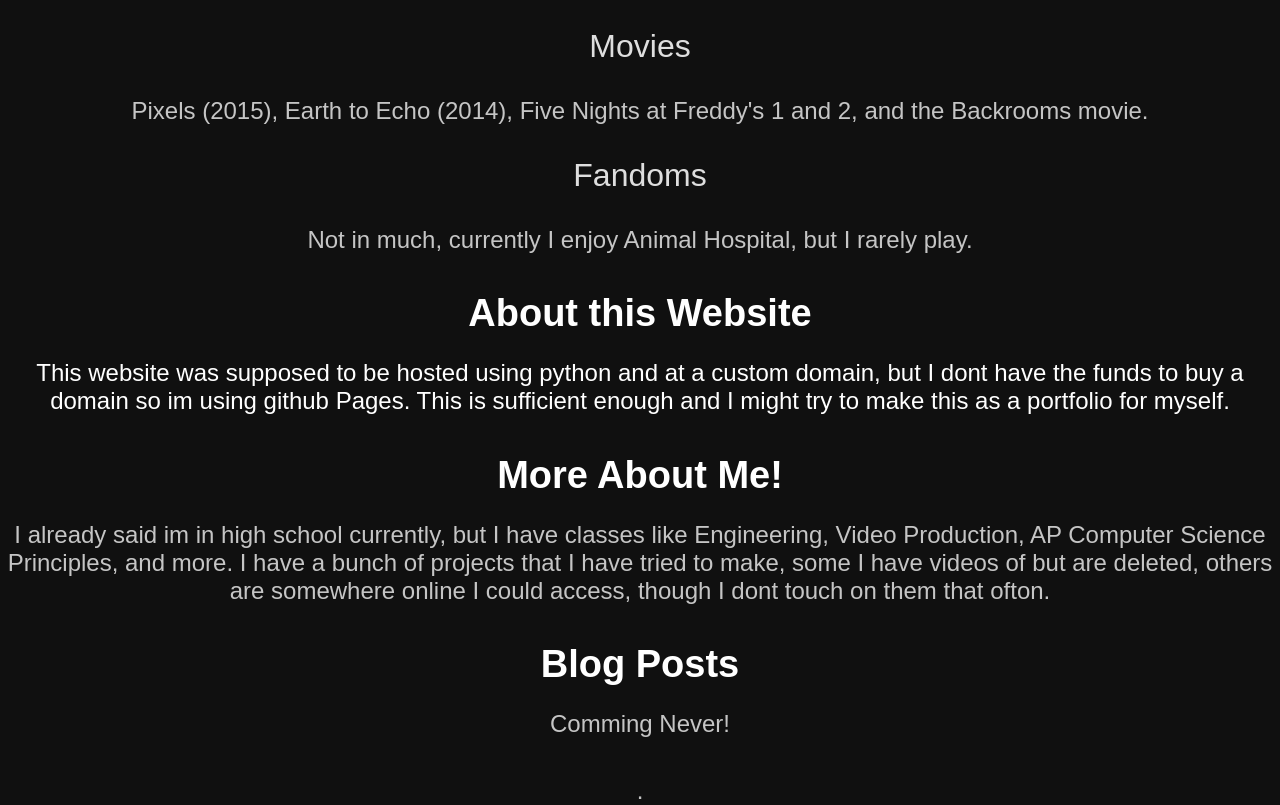
==== commit 40efdea3: "added game idea generator" ====
--- a/index.html
+++ b/index.html
@@ -40,9 +40,10 @@
             <p id="section_title"><strong>Sub-pages</strong></p>
             
             <p><a href="./gallery/">Gallery</a></p>
-            <p><a href="./contact/">Contact</a></p>
             <p><a href="./traumaGen/">OC Trauma Generator</a></p>
             <p><a href="./storyGen/">Story Generator</a></p>
+            <p><a href="./gameIdeaGen/">Game Idea Generator</a></p>
+            <p><a href="./contact/">Contact</a></p>
         </div>
 
         <!-- My favorites -->
